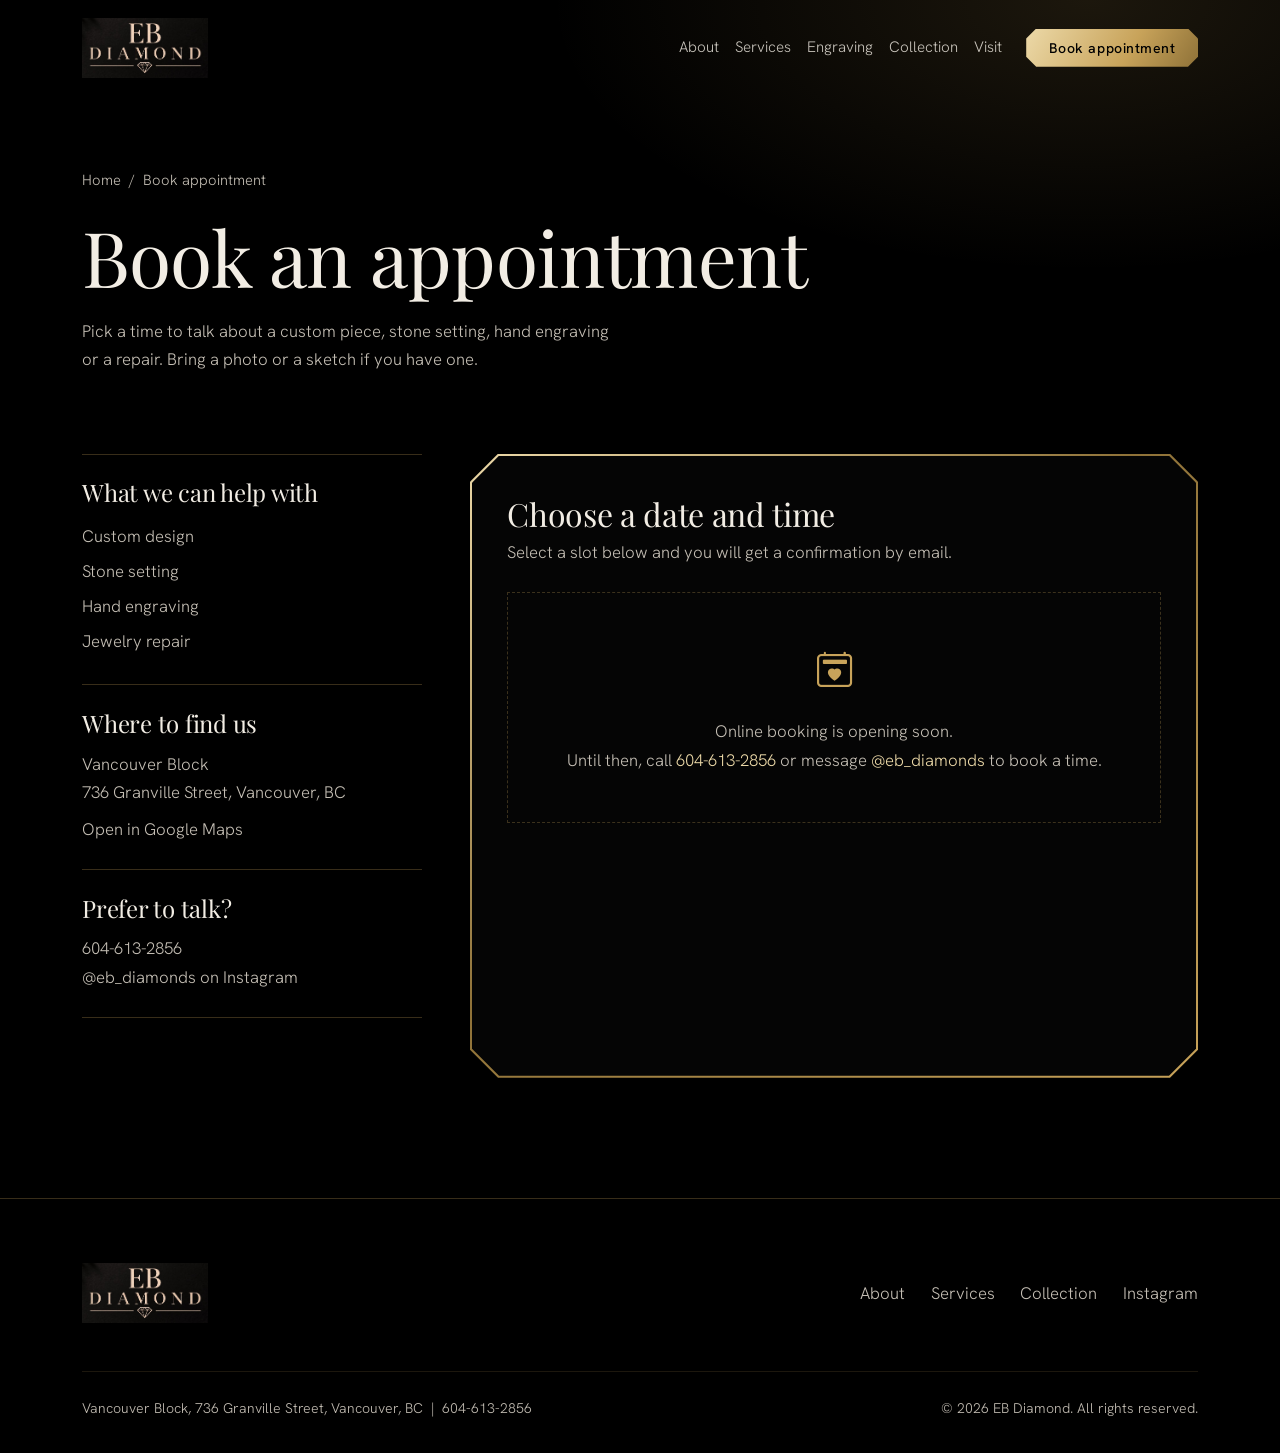
==== appointment.html @ 09c0a4fa "Initial commit: EB Diamond website with logo, font and image updates" ====
<!DOCTYPE html>
<html lang="en">
<head>
  <meta charset="UTF-8">
  <meta name="viewport" content="width=device-width, initial-scale=1">
  <title>Book an Appointment | EB Diamond, Vancouver</title>
  <meta name="description" content="Book a time with EB Diamond to talk about a custom ring, stone setting, hand engraving or jewelry repair. 736 Granville Street, Vancouver, BC.">
  <meta name="theme-color" content="#000000">
  <link rel="icon" href="images/favicon.svg" type="image/svg+xml">

  <link rel="preconnect" href="https://fonts.googleapis.com">
  <link rel="preconnect" href="https://fonts.gstatic.com" crossorigin>
  <link href="https://fonts.googleapis.com/css2?family=Hanken+Grotesk:wght@300;400;500;600&family=Playfair+Display:ital,wght@0,400;0,500;0,600;1,400&display=swap" rel="stylesheet">
  <link href="https://cdn.jsdelivr.net/npm/bootstrap@5.3.3/dist/css/bootstrap.min.css" rel="stylesheet">
  <link href="https://cdn.jsdelivr.net/npm/bootstrap-icons@1.11.3/font/bootstrap-icons.min.css" rel="stylesheet">
  <link href="css/style.css" rel="stylesheet">
  <noscript><style>.reveal { opacity: 1 !important; transform: none !important; }</style></noscript>
</head>
<body>

  <!-- ================= NAVBAR (same as home page) ================= -->
  <nav class="navbar navbar-expand-lg fixed-top scrolled" id="mainNav" aria-label="Main">
    <div class="container">
      <a class="navbar-brand" href="index.html" aria-label="EB Diamond, home">
        <img src="images/logo.png" alt="EB Diamond">
      </a>
      <button class="nav-toggle d-lg-none" type="button" data-bs-toggle="collapse" data-bs-target="#navMenu"
              aria-controls="navMenu" aria-expanded="false" aria-label="Toggle menu">
        <span></span><span></span><span></span>
      </button>
      <div class="collapse navbar-collapse" id="navMenu">
        <ul class="navbar-nav ms-auto align-items-lg-center">
          <li class="nav-item"><a class="nav-link" href="index.html#about">About</a></li>
          <li class="nav-item"><a class="nav-link" href="index.html#services">Services</a></li>
          <li class="nav-item"><a class="nav-link" href="index.html#engraving">Engraving</a></li>
          <li class="nav-item"><a class="nav-link" href="index.html#collection">Collection</a></li>
          <li class="nav-item"><a class="nav-link" href="index.html#visit">Visit</a></li>
          <li class="nav-item ms-lg-3 mt-3 mt-lg-0"><a class="btn-gold is-sm" href="appointment.html" aria-current="page">Book appointment</a></li>
        </ul>
      </div>
    </div>
  </nav>

  <main>
    <header class="page-hero">
      <div class="container">
        <p class="crumbs"><a href="index.html">Home</a> &nbsp;/&nbsp; Book appointment</p>
        <h1>Book an appointment</h1>
        <p>Pick a time to talk about a custom piece, stone setting, hand engraving or a repair. Bring a photo or a sketch if you have one.</p>
      </div>
    </header>

    <section class="section pt-4">
      <div class="container">
        <div class="row g-5">

          <!-- left: info -->
          <div class="col-lg-4 order-2 order-lg-1">
            <div class="info-block reveal">
              <h2>What we can help with</h2>
              <ul>
                <li>Custom design</li>
                <li>Stone setting</li>
                <li>Hand engraving</li>
                <li>Jewelry repair</li>
              </ul>
            </div>
            <div class="info-block reveal">
              <h2>Where to find us</h2>
              <p>Vancouver Block<br>736 Granville Street, Vancouver, BC</p>
              <p class="mt-2"><a href="https://www.google.com/maps/search/?api=1&query=736+Granville+Street+Vancouver+BC" target="_blank" rel="noopener">Open in Google Maps</a></p>
            </div>
            <div class="info-block reveal">
              <h2>Prefer to talk?</h2>
              <p><a href="tel:+16046132856">604-613-2856</a><br><a href="https://www.instagram.com/eb_diamonds" target="_blank" rel="noopener">@eb_diamonds on Instagram</a></p>
            </div>
          </div>

          <!-- right: booking calendar -->
          <div class="col-lg-8 order-1 order-lg-2">
            <div class="booking-card cut reveal">
              <div class="booking-inner">
                <h2>Choose a date and time</h2>
                <p>Select a slot below and you will get a confirmation by email.</p>

                <!-- ==========================================================
                     TIDYCAL BOOKING WIDGET
                     1) In TidyCal open your Booking Type > Share > Embed
                     2) Paste the code they give you right HERE
                     3) Then delete the .booking-placeholder block below
                     (The usual embed looks like the 2 lines below.)
                     ========================================================== -->
                <!--
                <div class="tidycal-embed" data-path="YOUR-USERNAME/YOUR-BOOKING-TYPE"></div>
                <script src="https://asset-tidycal.b-cdn.net/js/embed.js" async></script>
                -->

                <div class="booking-placeholder">
                  <i class="bi bi-calendar2-heart"></i>
                  <p>Online booking is opening soon.<br>Until then, call <a href="tel:+16046132856">604-613-2856</a> or message <a href="https://www.instagram.com/eb_diamonds" target="_blank" rel="noopener">@eb_diamonds</a> to book a time.</p>
                </div>
                <!-- ================= END TIDYCAL ================= -->

              </div>
            </div>
          </div>

        </div>
      </div>
    </section>
  </main>

  <footer class="footer">
    <div class="container">
      <div class="row g-4 align-items-center">
        <div class="col-lg-5">
          <a class="navbar-brand" href="index.html" aria-label="EB Diamond, home">
            <img src="images/logo.png" alt="EB Diamond">
          </a>
        </div>
        <div class="col-lg-7">
          <ul class="footer-nav justify-content-lg-end">
            <li><a href="index.html#about">About</a></li>
            <li><a href="index.html#services">Services</a></li>
            <li><a href="index.html#collection">Collection</a></li>
            <li><a href="https://www.instagram.com/eb_diamonds" target="_blank" rel="noopener">Instagram</a></li>
          </ul>
        </div>
      </div>
      <div class="footer-bottom d-flex flex-wrap justify-content-between gap-2">
        <span>Vancouver Block, 736 Granville Street, Vancouver, BC &nbsp;|&nbsp; 604-613-2856</span>
        <span>&copy; <span class="js-year">2026</span> EB Diamond. All rights reserved.</span>
      </div>
    </div>
  </footer>

  <button class="to-top" type="button" aria-label="Back to top"><i class="bi bi-arrow-up"></i></button>

  <script src="https://cdn.jsdelivr.net/npm/bootstrap@5.3.3/dist/js/bootstrap.bundle.min.js"></script>
  <script src="js/main.js"></script>
</body>
</html>
---- css/style.css ----
/* ==========================================================
   EB DIAMOND — main stylesheet
   Design idea: the product photos sit on pure black, so the
   page is pure black too and the pieces float. Corners are cut
   like an emerald-cut stone (see .cut). Gold = engraved gold.
   ========================================================== */

:root {
  --bg: #000;
  --gold: #c8a35a;
  --gold-hi: #ecd9a8;
  --gold-lo: #8f7238;
  --ivory: #f2ede4;
  --muted: #c4beb4;
  --line: rgba(200, 163, 90, .28);
  --soft: rgba(255, 255, 255, .04);

  --display: 'Playfair Display', Georgia, serif;
  --body: 'Hanken Grotesk', system-ui, sans-serif;

  --ease: cubic-bezier(.22, .8, .24, 1);
  --nav-h: 76px;
}

/* ---------- base ---------- */
*, *::before, *::after { box-sizing: border-box; }
html { scroll-behavior: smooth; scroll-padding-top: 84px; }
body {
  margin: 0;
  background: var(--bg);
  color: var(--ivory);
  font-family: var(--body);
  font-weight: 300;
  font-size: 1.05rem;
  line-height: 1.7;
  overflow-x: hidden;
  -webkit-font-smoothing: antialiased;
}
body.no-scroll { overflow: hidden; }
img { max-width: 100%; display: block; }
a { color: inherit; text-decoration: none; }
::selection { background: var(--gold); color: #000; }

h1, h2, h3, h4 {
  font-family: var(--display);
  font-weight: 400;
  line-height: 1.08;
  letter-spacing: -.01em;
  margin: 0;
}
p { margin: 0; }

:focus-visible { outline: 2px solid var(--gold-hi); outline-offset: 3px; }

.section { padding: 7.5rem 0; position: relative; }
.section-title { font-size: clamp(2.2rem, 4.6vw, 3.8rem); }
.lead-muted { color: var(--muted); max-width: 34rem; }

/* emerald-cut corners: the one shape motif of the site */
.cut {
  --c: 16px;
  clip-path: polygon(
    var(--c) 0, calc(100% - var(--c)) 0, 100% var(--c), 100% calc(100% - var(--c)),
    calc(100% - var(--c)) 100%, var(--c) 100%, 0 calc(100% - var(--c)), 0 var(--c)
  );
}

/* ---------- buttons ---------- */
.btn-gold, .btn-line {
  --c: 10px;
  position: relative;
  isolation: isolate;
  display: inline-flex;
  align-items: center;
  justify-content: center;
  gap: .6rem;
  padding: 1rem 2.1rem;
  border: 0;
  border-radius: 0;
  font: 500 .95rem/1 var(--body);
  letter-spacing: .04em;
  cursor: pointer;
  clip-path: polygon(
    var(--c) 0, calc(100% - var(--c)) 0, 100% var(--c), 100% calc(100% - var(--c)),
    calc(100% - var(--c)) 100%, var(--c) 100%, 0 calc(100% - var(--c)), 0 var(--c)
  );
  transition: color .35s var(--ease), transform .35s var(--ease);
}
.btn-gold { background: linear-gradient(120deg, var(--gold-hi), var(--gold) 60%, var(--gold-lo)); color: #000; }
.btn-gold::after {
  content: ''; position: absolute; inset: 0; z-index: -1;
  background: linear-gradient(120deg, #fff6dc, var(--gold-hi));
  opacity: 0; transition: opacity .35s var(--ease);
}
.btn-gold:hover::after { opacity: 1; }
.btn-line { background: var(--gold); color: var(--gold-hi); }
.btn-line::before {
  content: ''; position: absolute; inset: 1px; z-index: -1; background: #000;
  clip-path: polygon(
    calc(var(--c) - 1px) 0, calc(100% - var(--c) + 1px) 0, 100% calc(var(--c) - 1px),
    100% calc(100% - var(--c) + 1px), calc(100% - var(--c) + 1px) 100%, calc(var(--c) - 1px) 100%,
    0 calc(100% - var(--c) + 1px), 0 calc(var(--c) - 1px)
  );
  transition: background .35s var(--ease);
}
.btn-line:hover { color: #000; }
.btn-line:hover::before { background: var(--gold); }
.btn-gold:focus-visible, .btn-line:focus-visible { outline: 2px solid #fff; outline-offset: -5px; }
.is-sm { padding: .75rem 1.4rem; font-size: .88rem; }

/* ---------- navbar ---------- */
#mainNav {
  padding: 1.1rem 0;
  transition: padding .4s var(--ease), background .4s var(--ease), border-color .4s;
  border-bottom: 1px solid transparent;
}
#mainNav.scrolled {
  padding: .55rem 0;
  background: rgba(0, 0, 0, .86);
  backdrop-filter: blur(14px);
  -webkit-backdrop-filter: blur(14px);
  border-bottom-color: var(--line);
}
.navbar-brand { display: flex; align-items: center; gap: .8rem; color: var(--ivory); padding: 0; }
.navbar-brand:hover { color: var(--ivory); }
.navbar-brand img { height: 60px; width: auto; object-fit: contain; }
.brand-text { font-family: var(--display); font-size: 1.45rem; letter-spacing: .12em; font-weight: 400; }
.brand-text small { display: block; font-family: var(--body); font-size: .62rem; letter-spacing: .34em; color: var(--gold); font-weight: 400; margin-top: -.15rem; }

.navbar .nav-link {
  position: relative;
  color: var(--ivory);
  font-size: .95rem;
  padding: .5rem 1rem;
  opacity: .82;
  transition: opacity .3s, color .3s;
}
.navbar .nav-link::after {
  content: ''; position: absolute; left: 1rem; right: 1rem; bottom: .2rem; height: 1px;
  background: var(--gold); transform: scaleX(0); transform-origin: left;
  transition: transform .45s var(--ease);
}
.navbar .nav-link:hover, .navbar .nav-link.active { opacity: 1; color: var(--gold-hi); }
.navbar .nav-link:hover::after, .navbar .nav-link.active::after { transform: scaleX(1); }

.nav-toggle { border: 0; background: none; padding: .5rem; box-shadow: none !important; }
.nav-toggle span { display: block; width: 26px; height: 1.5px; background: var(--gold); margin: 6px 0; transition: transform .35s var(--ease), opacity .25s; }
.nav-toggle[aria-expanded="true"] span:nth-child(1) { transform: translateY(7.5px) rotate(45deg); }
.nav-toggle[aria-expanded="true"] span:nth-child(2) { opacity: 0; }
.nav-toggle[aria-expanded="true"] span:nth-child(3) { transform: translateY(-7.5px) rotate(-45deg); }

@media (max-width: 991.98px) {
  .navbar-collapse { background: rgba(0, 0, 0, .96); border: 1px solid var(--line); margin-top: .9rem; padding: 1rem 1.2rem 1.4rem; }
  .navbar .nav-link::after { left: 0; right: auto; width: 2rem; }
  .navbar .nav-link { padding-left: 0; }
}

/* ---------- hero ---------- */
.hero {
  position: relative;
  min-height: 100vh;
  display: flex;
  align-items: center;
  padding: calc(var(--nav-h) + 2rem) 0 4rem;
  overflow: hidden;
  background: radial-gradient(ellipse 60% 55% at 78% 45%, rgba(200, 163, 90, .13), transparent 70%), var(--bg);
}
.hero-title { font-size: clamp(2.7rem, 5.6vw, 5.2rem); margin-bottom: 1.6rem; }
.hero-title .line { display: block; overflow: hidden; padding-bottom: .1em; margin-bottom: -.1em; }
.hero-title .line > span { display: inline-block; transform: translateY(110%); }
.hero-rule { width: 84px; height: 1px; background: linear-gradient(90deg, var(--gold), transparent); margin-bottom: 1.6rem; transform-origin: left; transform: scaleX(0); }
.hero-sub { color: var(--muted); max-width: 30rem; margin-bottom: 2rem; opacity: 0; }
.hero-services {
  display: flex; flex-wrap: wrap; gap: .4rem 0; margin: 0 0 2.2rem; padding: 0; list-style: none;
  font-family: var(--display); font-style: italic; font-size: 1.15rem; color: var(--gold-hi); opacity: 0;
}
.hero-services li { padding-right: 1.1rem; margin-right: 1.1rem; border-right: 1px solid var(--line); }
.hero-services li:last-child { border-right: 0; margin-right: 0; padding-right: 0; }
.hero-actions { display: flex; flex-wrap: wrap; gap: 1rem; opacity: 0; }

/* the load-in sequence runs once fonts/page are ready (.is-ready set by JS) */
.is-ready .hero-title .line > span { animation: lineUp 1.2s var(--ease) forwards; }
.is-ready .hero-title .line:nth-child(1) > span { animation-delay: .1s; }
.is-ready .hero-title .line:nth-child(2) > span { animation-delay: .25s; }
.is-ready .hero-title .line:nth-child(3) > span { animation-delay: .4s; }
.is-ready .hero-rule { animation: ruleIn 1.2s var(--ease) .7s forwards; }
.is-ready .hero-services { animation: fadeIn 1s var(--ease) .85s forwards; }
.is-ready .hero-sub { animation: fadeIn 1s var(--ease) 1s forwards; }
.is-ready .hero-actions { animation: fadeIn 1s var(--ease) 1.15s forwards; }
.is-ready .hero-visual { animation: fadeIn 1.6s var(--ease) .3s forwards; }
@keyframes lineUp { to { transform: none; } }
@keyframes ruleIn { to { transform: scaleX(1); } }
@keyframes fadeIn { to { opacity: 1; } }

.hero-visual { position: relative; max-width: 520px; margin: 0 auto; aspect-ratio: 3 / 4; opacity: 0; }
.hero-slides {
  position: absolute; inset: 0;
  -webkit-mask-image: radial-gradient(ellipse 70% 68% at 50% 50%, #000 62%, transparent 100%);
  mask-image: radial-gradient(ellipse 70% 68% at 50% 50%, #000 62%, transparent 100%);
}
.hero-slides img {
  position: absolute; inset: 0; width: 100%; height: 100%; object-fit: cover;
  opacity: 0; transform: scale(1.07);
  transition: opacity 1.8s ease, transform 8s linear;
}
.hero-slides img.active { opacity: 1; transform: scale(1); }
.hero-ring {
  position: absolute; inset: 4% 2%; border: 1px solid var(--line); border-radius: 50%;
  animation: spin 60s linear infinite;
}
.hero-ring::after {
  content: ''; position: absolute; top: -5px; left: 50%; width: 9px; height: 9px;
  background: var(--gold-hi); transform: rotate(45deg); box-shadow: 0 0 16px var(--gold);
}
@keyframes spin { to { transform: rotate(360deg); } }

.hero-scroll {
  position: absolute; left: 50%; bottom: 1.6rem; transform: translateX(-50%);
  width: 1px; height: 56px; background: linear-gradient(var(--gold), transparent);
  transform-origin: top; animation: cue 2.4s ease-in-out infinite;
}
@keyframes cue { 0%, 100% { opacity: .2; } 50% { opacity: 1; } }

/* ---------- scroll-fill text (colour sweeps left to right while you scroll) ---------- */
.scroll-fill .w {
  display: inline-block;
  --p: 0;
  background: linear-gradient(90deg, var(--gold-hi) calc(var(--p) * 100%), rgba(242, 237, 228, .15) calc(var(--p) * 100%));
  -webkit-background-clip: text;
  background-clip: text;
  -webkit-text-fill-color: transparent;
  color: transparent;
}

/* pinned quote: the section is tall, the text stays put while it fills */
.quote { position: relative; height: 260vh; }
.quote-sticky { position: sticky; top: 0; height: 100vh; display: flex; align-items: center; justify-content: center; text-align: center; }
.quote-text {
  font-family: var(--display); font-style: italic; font-weight: 400;
  font-size: clamp(2rem, 5.2vw, 4.6rem); line-height: 1.16; max-width: 22ch; margin: 0 auto;
}
.quote-sign { margin-top: 2.4rem; color: var(--gold); font-size: .95rem; letter-spacing: .06em; }
.quote-sign::before { content: ''; display: block; width: 1px; height: 46px; background: var(--gold); margin: 0 auto 1.2rem; }

/* ---------- about ---------- */
.about-media { position: relative; padding: 0 0 12% 0; }
.frame { position: relative; overflow: hidden; background: #000; }
.frame img { position: absolute; left: 0; top: -9%; width: 100%; height: 118%; object-fit: cover; will-change: transform; }
.frame-1 { aspect-ratio: 4 / 5; width: 82%; --c: 26px; }
/* .ringed = outer gold hairline; the .frame inside it is one step smaller */
.ringed { padding: 2px; background: linear-gradient(140deg, var(--gold-hi), var(--gold-lo) 50%, var(--gold)); }
.ringed > .frame { width: 100%; height: 100%; --c: 16px; }
.frame-2 { aspect-ratio: 1 / 1; width: 46%; position: absolute; right: 0; bottom: 0; --c: 18px; }
.about-lead { font-family: var(--display); font-size: clamp(1.6rem, 2.6vw, 2.35rem); line-height: 1.28; margin: 1.6rem 0 1.8rem; }

/* ---------- services (divided list, not cards) ---------- */
.svc-list { border-top: 1px solid var(--line); margin-top: 3.4rem; }
.svc-row { position: relative; border-bottom: 1px solid var(--line); padding: 2.4rem 0; transition: padding .5s var(--ease); }
.svc-row::before {
  content: ''; position: absolute; left: 0; bottom: -1px; height: 1px; width: 100%;
  background: var(--gold); transform: scaleX(0); transform-origin: left; transition: transform .8s var(--ease);
}
.svc-row:hover::before { transform: scaleX(1); }
.svc-row h3 { font-size: clamp(1.8rem, 3vw, 2.6rem); transition: color .4s, transform .5s var(--ease); }
.svc-row:hover h3 { color: var(--gold-hi); transform: translateX(10px); }
.svc-row p { color: var(--ivory); opacity: 0.9; max-width: 36rem; }
.svc-thumb { width: 104px; aspect-ratio: 4 / 5; --c: 12px; margin-left: auto; overflow: hidden; background: #000; }
.svc-thumb img { width: 100%; height: 100%; object-fit: cover; transition: transform .9s var(--ease); }
.svc-row:hover .svc-thumb img { transform: scale(1.18) rotate(2deg); }

/* ---------- hand engraving feature ---------- */
.engraving { background: linear-gradient(180deg, #000, #0b0906 50%, #000); }
.stack { position: relative; padding-bottom: 14%; }
.stack .s1 { width: 64%; aspect-ratio: 3 / 4; --c: 26px; }
.stack .s2 { position: absolute; right: 0; bottom: 0; width: 52%; aspect-ratio: 3 / 4; --c: 22px; }
.stack .s2 > .frame { --c: 20px; }
.stack .frame img { object-position: center; }
.engrave-list { list-style: none; padding: 0; margin: 2rem 0; }
.engrave-list li { display: flex; gap: 1rem; align-items: baseline; padding: .8rem 0; border-bottom: 1px solid rgba(200, 163, 90, .14); }
.engrave-list li::before { content: ''; flex: none; width: 7px; height: 7px; background: var(--gold); transform: rotate(45deg) translateY(-2px); }
.engrave-note { font-family: var(--display); font-style: italic; font-size: 1.35rem; color: var(--gold-hi); max-width: 30rem; }

/* ---------- collection ---------- */
.filters { display: flex; flex-wrap: wrap; gap: .5rem; }
.filter-btn {
  background: none; border: 1px solid var(--line); color: var(--ivory); padding: .55rem 1.3rem;
  font: 400 .95rem var(--body); cursor: pointer; transition: all .35s var(--ease);
  clip-path: polygon(8px 0, calc(100% - 8px) 0, 100% 8px, 100% calc(100% - 8px), calc(100% - 8px) 100%, 8px 100%, 0 calc(100% - 8px), 0 8px);
}
.filter-btn:hover { border-color: var(--gold); color: var(--gold-hi); }
.filter-btn.active { background: var(--gold); color: #000; border-color: var(--gold); }

.p-item.is-hidden { display: none; }
.p-item.pop { animation: pop .7s var(--ease) both; }
@keyframes pop { from { opacity: 0; transform: translateY(26px) scale(.97); } to { opacity: 1; transform: none; } }

.p-card {
  --c: 20px;
  position: relative; display: block; width: 100%; aspect-ratio: 4 / 5; padding: 0; border: 0;
  background: #000; color: inherit; text-align: left; cursor: pointer; overflow: hidden;
}
.p-card img {
  position: absolute; inset: 0; width: 100%; height: 100%; object-fit: cover;
  transition: transform 1.3s var(--ease), opacity .8s var(--ease);
}
.p-card .alt { opacity: 0; }
.p-card:hover .alt, .p-card:focus-visible .alt { opacity: 1; }
.p-card:hover img { transform: scale(1.06); }
.p-card::after { content: ''; position: absolute; inset: 0; background: linear-gradient(180deg, transparent 52%, rgba(0, 0, 0, .9)); pointer-events: none; }
.p-meta { position: absolute; left: 1.3rem; right: 1.3rem; bottom: 1.1rem; z-index: 2; }
.p-title { display: block; font-family: var(--display); font-weight: 400; font-size: 1.3rem; line-height: 1.15; letter-spacing: -.01em; }
.p-meta span { display: block; margin-top: .35rem; font-size: .85rem; color: var(--gold); }
.p-count {
  position: absolute; top: 1rem; right: 1.2rem; z-index: 2; display: flex; align-items: center; gap: .4rem;
  font-size: .8rem; color: var(--ivory); background: rgba(0, 0, 0, .55); padding: .25rem .6rem;
}
.p-count i { color: var(--gold); }

/* ---------- process (a real sequence, so numbers are OK here) ---------- */
.steps { display: grid; grid-template-columns: repeat(4, 1fr); gap: 2rem; margin-top: 3.4rem; counter-reset: s; position: relative; }
.steps::before { content: ''; position: absolute; top: 27px; left: 4%; right: 4%; height: 1px; background: var(--line); }
.step { position: relative; }
.step-n {
  position: relative; width: 54px; height: 54px; display: grid; place-items: center; background: #000;
  border: 1px solid var(--gold); font-family: var(--display); font-size: 1.4rem; color: var(--gold-hi);
  transform: rotate(45deg); margin: 0 0 1.8rem .3rem;
}
.step-n b { font-weight: 400; transform: rotate(-45deg); }
.step h3 { font-size: 1.5rem; margin-bottom: .5rem; }
.step p { color: var(--muted); font-size: .98rem; }
@media (max-width: 991.98px) {
  .steps { grid-template-columns: repeat(2, 1fr); gap: 2.6rem 1.6rem; }
  .steps::before { display: none; }
}
@media (max-width: 575.98px) { .steps { grid-template-columns: 1fr; } }

/* ---------- call to action ---------- */
.cta {
  position: relative; text-align: center; padding: 9rem 0;
  background: linear-gradient(rgba(0, 0, 0, .78), rgba(0, 0, 0, .9)), url('../images/radiant-engraved-front.jpg') center / cover no-repeat;
  border-block: 1px solid var(--line);
}
@media (min-width: 992px) { .cta { background-attachment: fixed; } }
.cta h2 { font-size: clamp(2.3rem, 5vw, 4.2rem); }
.cta p { color: var(--muted); margin: 1.2rem auto 2.4rem; max-width: 30rem; }

/* ---------- visit ---------- */
.contact-list { list-style: none; padding: 0; margin: 2rem 0 0; }
.contact-list li { display: flex; gap: 1.1rem; padding: 1.3rem 0; border-bottom: 1px solid rgba(200, 163, 90, .16); }
.contact-list i { color: var(--gold); font-size: 1.25rem; margin-top: .1rem; }
.contact-list small { display: block; color: var(--muted); font-size: .85rem; }
.contact-list a { transition: color .3s; }
.contact-list a:hover { color: var(--gold-hi); }
.map-wrap { position: relative; min-height: 420px; height: 100%; --c: 26px; background: #0a0a0a; }
.map-wrap iframe { position: absolute; inset: 0; width: 100%; height: 100%; border: 0; filter: grayscale(1) invert(.92) contrast(.9) sepia(.25); }

/* ---------- footer ---------- */
.footer { padding: 4rem 0 2rem; border-top: 1px solid var(--line); }
.footer a { color: var(--muted); transition: color .3s; }
.footer a:hover { color: var(--gold-hi); }
.footer-nav { display: flex; flex-wrap: wrap; gap: .4rem 1.6rem; list-style: none; padding: 0; margin: 0; }
.footer-bottom { margin-top: 3rem; padding-top: 1.6rem; border-top: 1px solid rgba(200, 163, 90, .14); color: var(--muted); font-size: .88rem; }

.to-top {
  position: fixed; right: 1.4rem; bottom: 1.4rem; z-index: 1000; width: 48px; height: 48px;
  display: grid; place-items: center; background: #000; color: var(--gold); border: 1px solid var(--gold);
  cursor: pointer; opacity: 0; visibility: hidden; transform: translateY(12px) rotate(45deg);
  transition: all .4s var(--ease);
}
.to-top i { transform: rotate(-45deg); }
.to-top.show { opacity: 1; visibility: visible; transform: rotate(45deg); }
.to-top:hover { background: var(--gold); color: #000; }

/* ---------- reveal on scroll (kept quiet on purpose) ---------- */
.reveal { opacity: 0; transform: translateY(26px); transition: opacity .9s var(--ease), transform .9s var(--ease); transition-delay: var(--d, 0s); }
.reveal.in { opacity: 1; transform: none; }

/* ---------- lightbox (product angles) ---------- */
.lb {
  position: fixed; inset: 0; z-index: 2000; background: #000;
  display: grid; grid-template-columns: minmax(0, 1fr) 380px;
  opacity: 0; visibility: hidden; transition: opacity .5s var(--ease), visibility .5s;
}
.lb.open { opacity: 1; visibility: visible; }
.lb-stage { position: relative; display: flex; align-items: center; justify-content: center; padding: 1.5rem 5rem; min-height: 0; }
.lb-img { max-width: 100%; max-height: calc(100vh - 3rem); object-fit: contain; transition: opacity .35s ease, transform .6s var(--ease); }
.lb-img.swap { opacity: 0; transform: scale(.975); }
.lb-arrow {
  position: absolute; top: 50%; width: 52px; height: 52px; margin-top: -26px; display: grid; place-items: center;
  background: rgba(0, 0, 0, .6); color: var(--gold); border: 1px solid var(--gold-lo); cursor: pointer;
  transform: rotate(45deg); transition: all .35s var(--ease); z-index: 3;
}
.lb-arrow i { transform: rotate(-45deg); font-size: 1.1rem; }
.lb-arrow:hover { background: var(--gold); color: #000; }
.lb-prev { left: 1.6rem; } .lb-next { right: 1.6rem; }
.lb.single .lb-arrow, .lb.single .lb-thumbs, .lb.single .lb-count { display: none; }
.lb-close {
  position: absolute; top: 1.2rem; right: 1.4rem; z-index: 5; width: 46px; height: 46px; display: grid; place-items: center;
  background: none; border: 1px solid var(--line); color: var(--ivory); font-size: 1.3rem; cursor: pointer; transition: all .3s;
}
.lb-close:hover { background: var(--gold); color: #000; border-color: var(--gold); }
.lb-info { border-left: 1px solid var(--line); padding: 4.6rem 2.2rem 2rem; display: flex; flex-direction: column; overflow-y: auto; }
.lb-cat { color: var(--gold); font-size: .9rem; margin-bottom: .6rem; }
.lb-title { font-size: 2.1rem; margin-bottom: 1rem; }
.lb-desc { color: var(--muted); font-size: 1rem; }
.lb-count { margin-top: 1.6rem; font-family: var(--display); font-size: 1.3rem; color: var(--gold-hi); }
.lb-thumbs { display: flex; flex-wrap: wrap; gap: .6rem; margin-top: 1rem; }
.lb-thumb { width: 66px; aspect-ratio: 3 / 4; padding: 0; border: 1px solid transparent; background: #000; opacity: .5; cursor: pointer; transition: all .3s; overflow: hidden; }
.lb-thumb img { width: 100%; height: 100%; object-fit: cover; }
.lb-thumb:hover { opacity: .85; }
.lb-thumb.active { opacity: 1; border-color: var(--gold); }
.lb-cta { margin-top: auto; padding-top: 2rem; display: flex; flex-wrap: wrap; gap: .8rem; }

@media (max-width: 991.98px) {
  .lb { grid-template-columns: 1fr; grid-template-rows: minmax(0, 1fr) auto; }
  .lb-stage { padding: 3.6rem .8rem .6rem; }
  .lb-img { max-height: 100%; }
  .lb-arrow { width: 44px; height: 44px; margin-top: -22px; }
  .lb-prev { left: 1rem; } .lb-next { right: 1rem; }
  .lb-info { border-left: 0; border-top: 1px solid var(--line); padding: 1rem 1.2rem 1.2rem; max-height: 44vh; }
  .lb-title { font-size: 1.5rem; margin-bottom: .4rem; }
  .lb-desc { font-size: .92rem; }
  .lb-count { margin-top: .8rem; }
  .lb-cta { padding-top: 1rem; }
}

/* ---------- appointment page ---------- */
.page-hero {
  padding: calc(var(--nav-h) + 4.5rem) 0 3.5rem;
  background: radial-gradient(ellipse 60% 90% at 85% 0%, rgba(200, 163, 90, .14), transparent 70%), var(--bg);
}
.crumbs { color: var(--muted); font-size: .92rem; margin-bottom: 1.4rem; }
.crumbs a:hover { color: var(--gold-hi); }
.page-hero h1 { font-size: clamp(2.6rem, 6vw, 5rem); }
.page-hero p { color: var(--muted); max-width: 34rem; margin-top: 1.2rem; }

.info-block { padding: 1.6rem 0; border-bottom: 1px solid var(--line); }
.info-block:first-child { border-top: 1px solid var(--line); }
.info-block h2 { font-size: 1.5rem; margin-bottom: .8rem; }
.info-block ul { list-style: none; padding: 0; margin: 0; color: var(--muted); }
.info-block li { padding: .2rem 0; }
.info-block p { color: var(--muted); }
.info-block a:hover { color: var(--gold-hi); }

.booking-card { --c: 28px; position: relative; padding: 2px; background: linear-gradient(140deg, var(--gold-hi), var(--gold-lo) 45%, var(--gold)); }
.booking-inner { --c: 27px; background: #050505; padding: 2.6rem 2.2rem; min-height: 620px; clip-path: polygon(27px 0, calc(100% - 27px) 0, 100% 27px, 100% calc(100% - 27px), calc(100% - 27px) 100%, 27px 100%, 0 calc(100% - 27px), 0 27px); }
.booking-inner h2 { font-size: 2rem; margin-bottom: .4rem; }
.booking-inner > p { color: var(--muted); margin-bottom: 1.6rem; }
.booking-placeholder { border: 1px dashed var(--line); padding: 3rem 1.6rem; text-align: center; color: var(--muted); }
.booking-placeholder i { font-size: 2.2rem; color: var(--gold); display: block; margin-bottom: 1rem; }
.booking-placeholder a { color: var(--gold-hi); }

/* ---------- accessibility: honour reduced motion ---------- */
@media (prefers-reduced-motion: reduce) {
  html { scroll-behavior: auto; }
  *, *::before, *::after { animation-duration: .01ms !important; animation-iteration-count: 1 !important; transition-duration: .01ms !important; }
  .reveal, .hero-visual, .hero-sub, .hero-services, .hero-actions { opacity: 1 !important; transform: none !important; }
  .hero-title .line > span { transform: none; }
  .hero-rule { transform: none; }
  .quote { height: auto; padding: 8rem 0; }
  .quote-sticky { position: static; height: auto; }
}
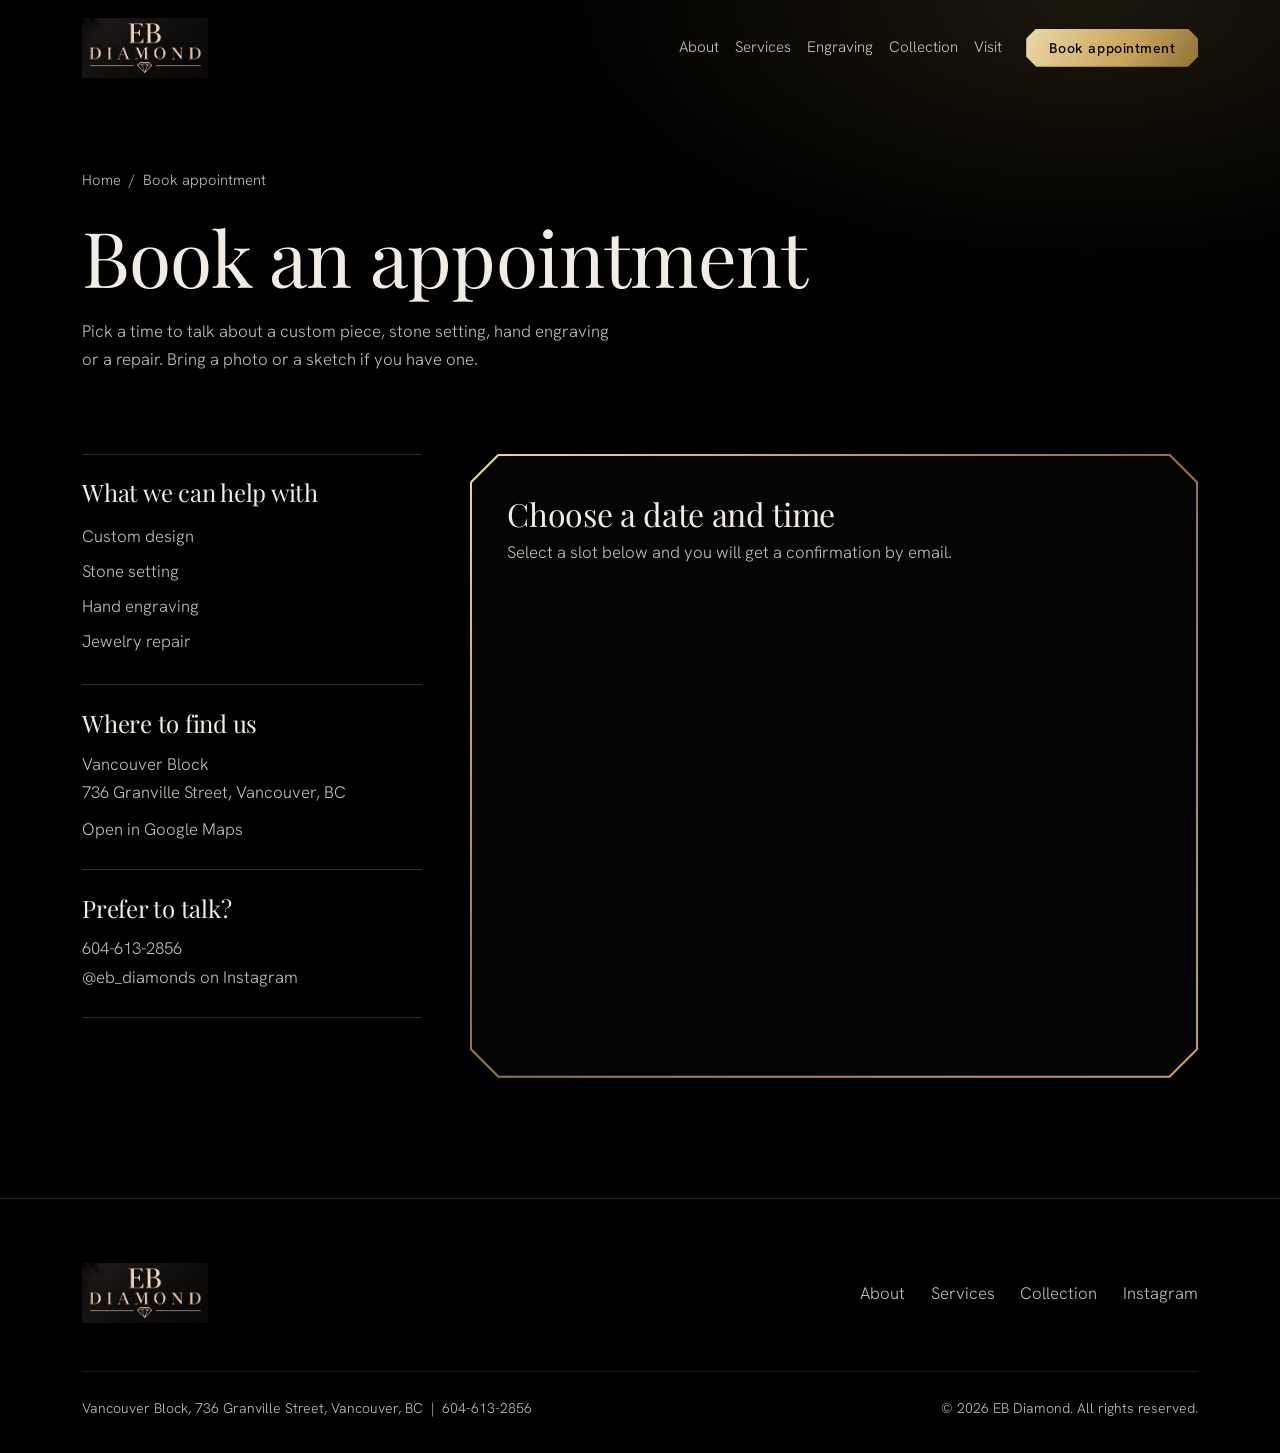
==== commit 56dac478: "Add TidyCal embed widget" ====
--- a/appointment.html
+++ b/appointment.html
@@ -83,22 +83,9 @@
                 <h2>Choose a date and time</h2>
                 <p>Select a slot below and you will get a confirmation by email.</p>
 
-                <!-- ==========================================================
-                     TIDYCAL BOOKING WIDGET
-                     1) In TidyCal open your Booking Type > Share > Embed
-                     2) Paste the code they give you right HERE
-                     3) Then delete the .booking-placeholder block below
-                     (The usual embed looks like the 2 lines below.)
-                     ========================================================== -->
-                <!--
-                <div class="tidycal-embed" data-path="YOUR-USERNAME/YOUR-BOOKING-TYPE"></div>
+                <!-- TIDYCAL BOOKING WIDGET -->
+                <div class="tidycal-embed" data-path="emelsah2302/ebdiamond"></div>
                 <script src="https://asset-tidycal.b-cdn.net/js/embed.js" async></script>
-                -->
-
-                <div class="booking-placeholder">
-                  <i class="bi bi-calendar2-heart"></i>
-                  <p>Online booking is opening soon.<br>Until then, call <a href="tel:+16046132856">604-613-2856</a> or message <a href="https://www.instagram.com/eb_diamonds" target="_blank" rel="noopener">@eb_diamonds</a> to book a time.</p>
-                </div>
                 <!-- ================= END TIDYCAL ================= -->
 
               </div>
